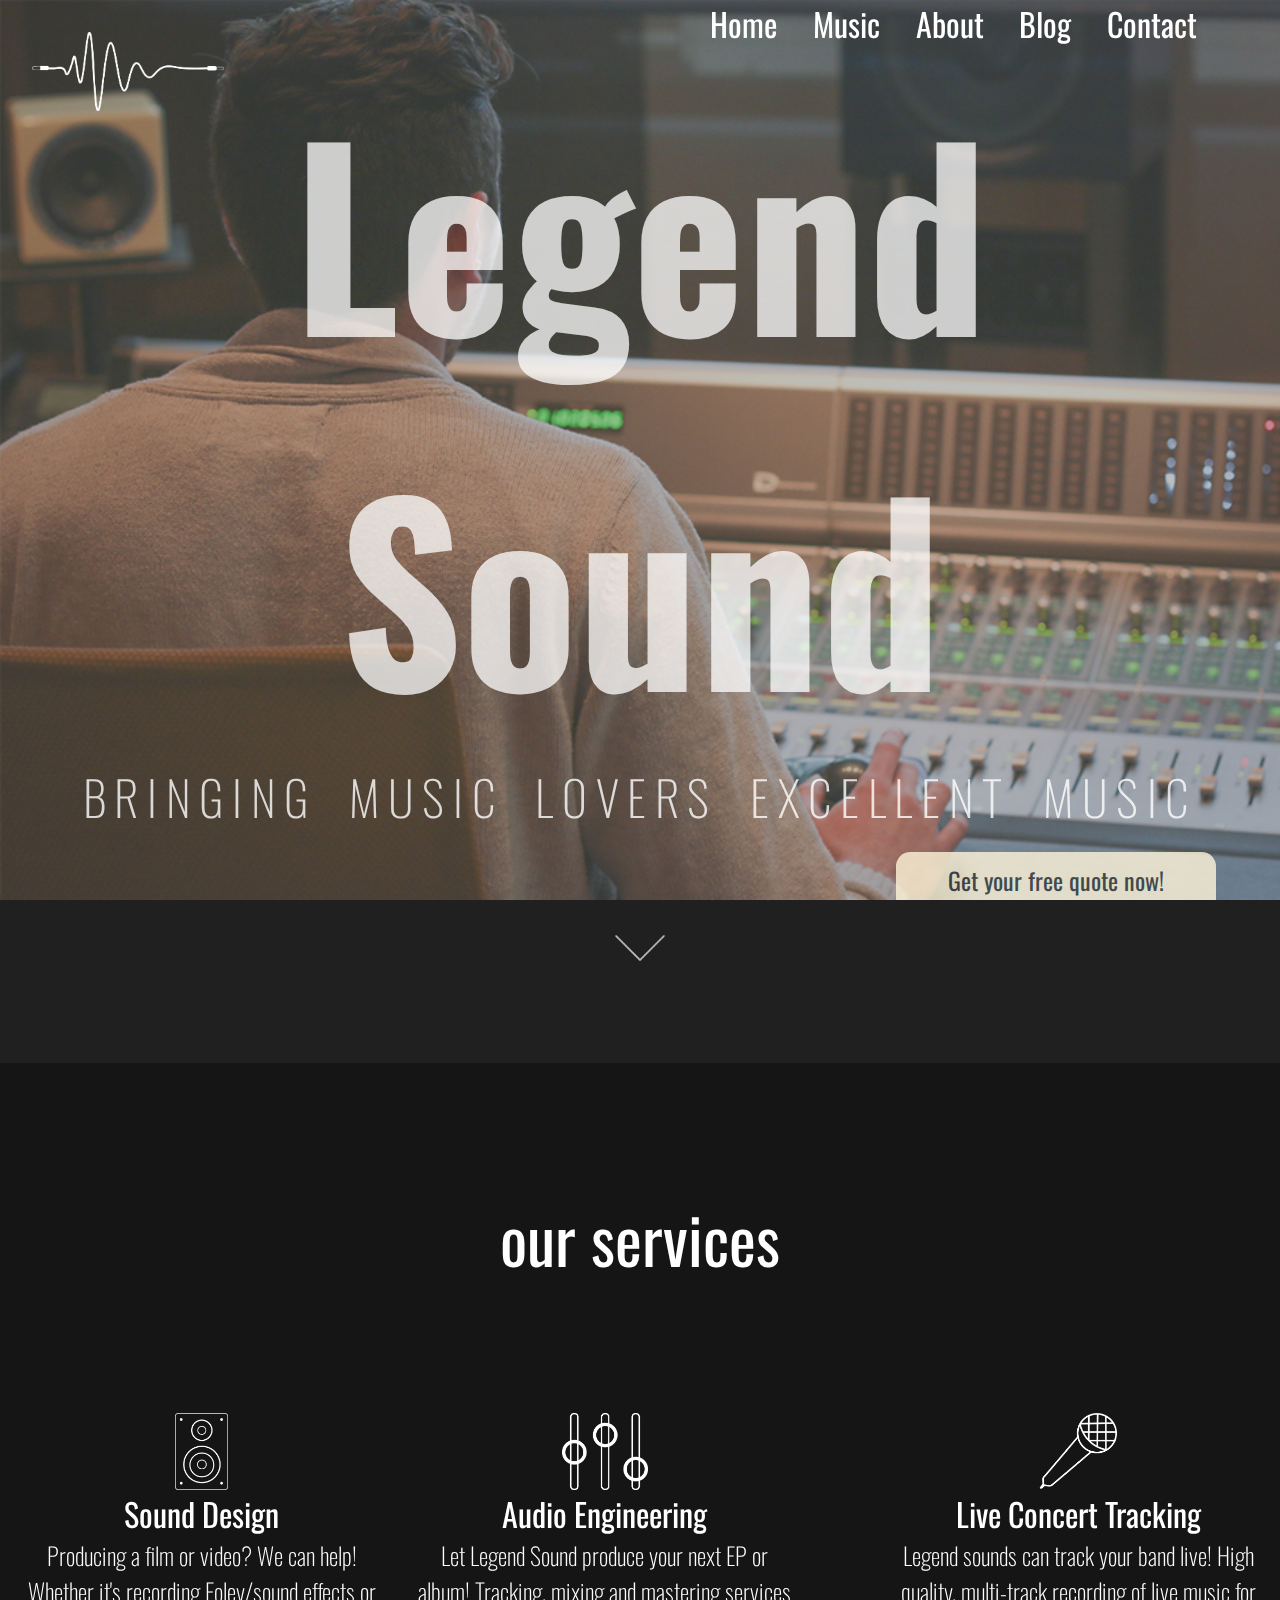
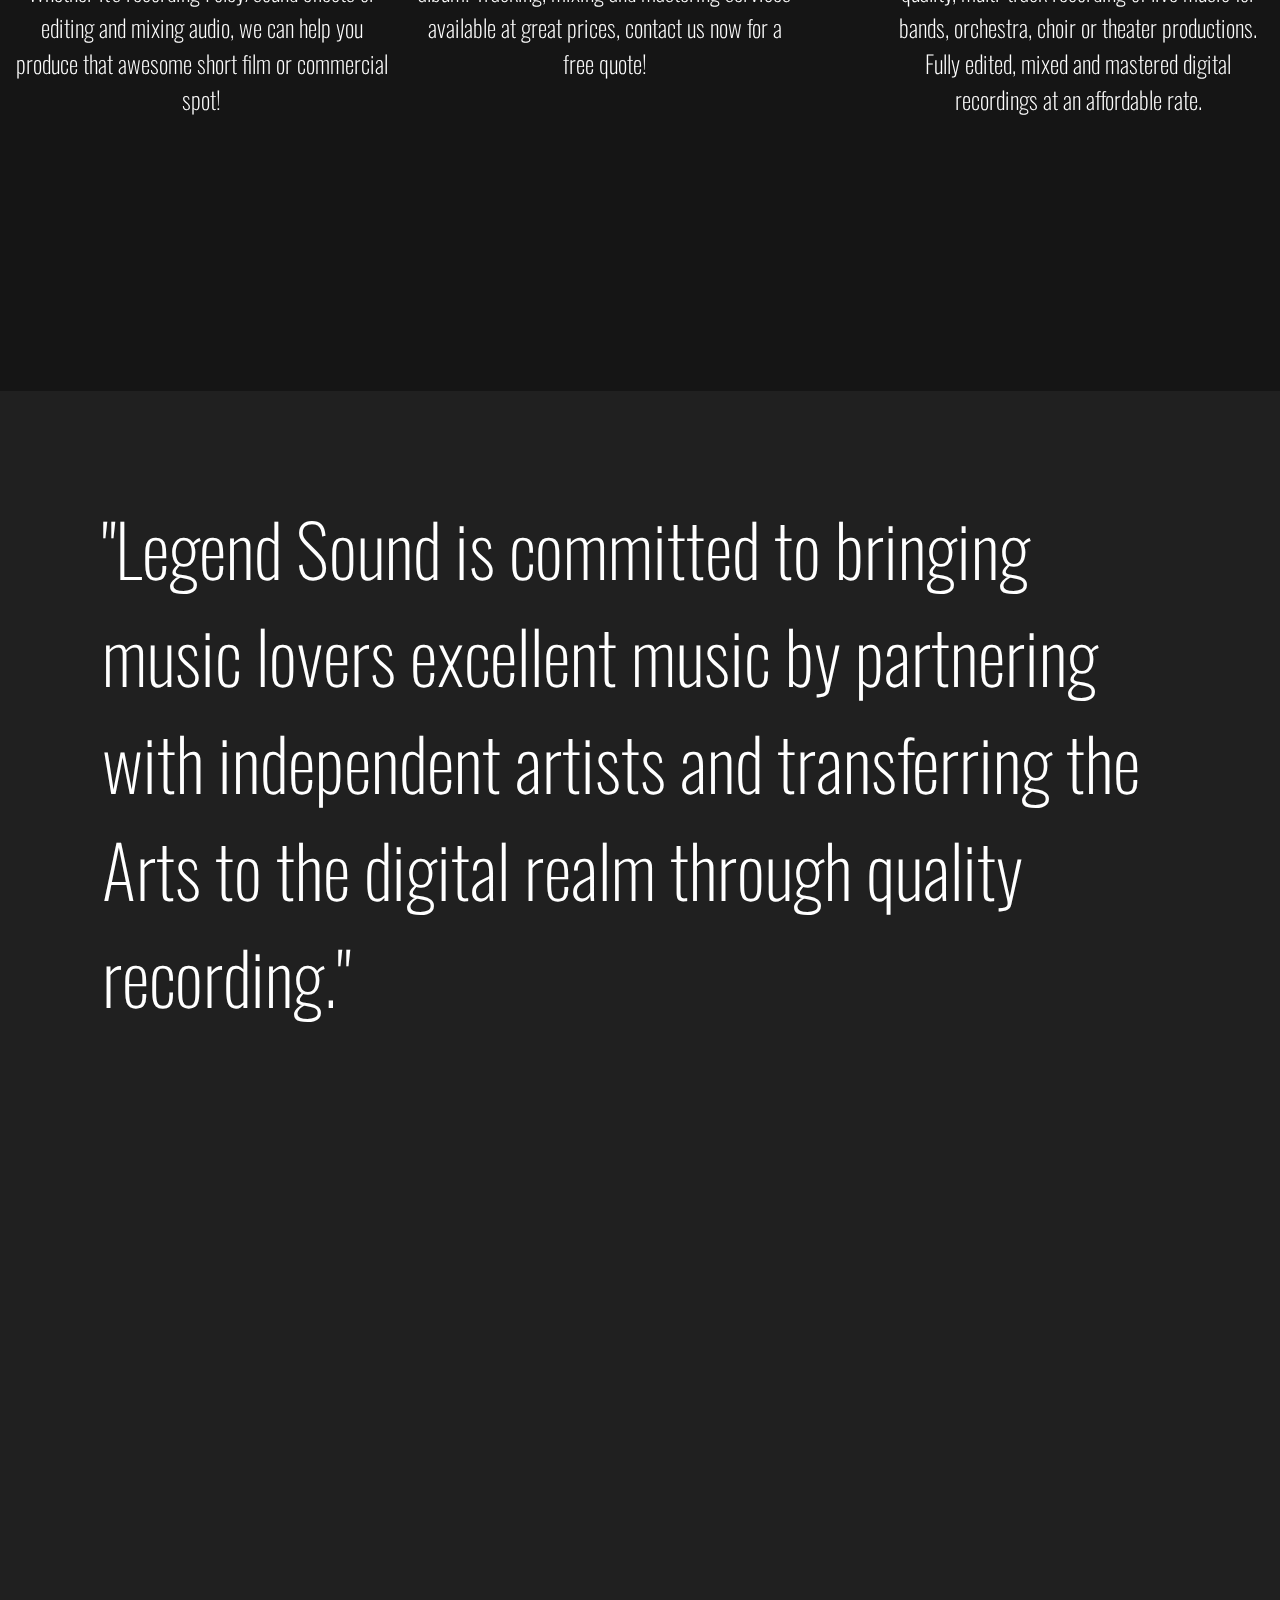
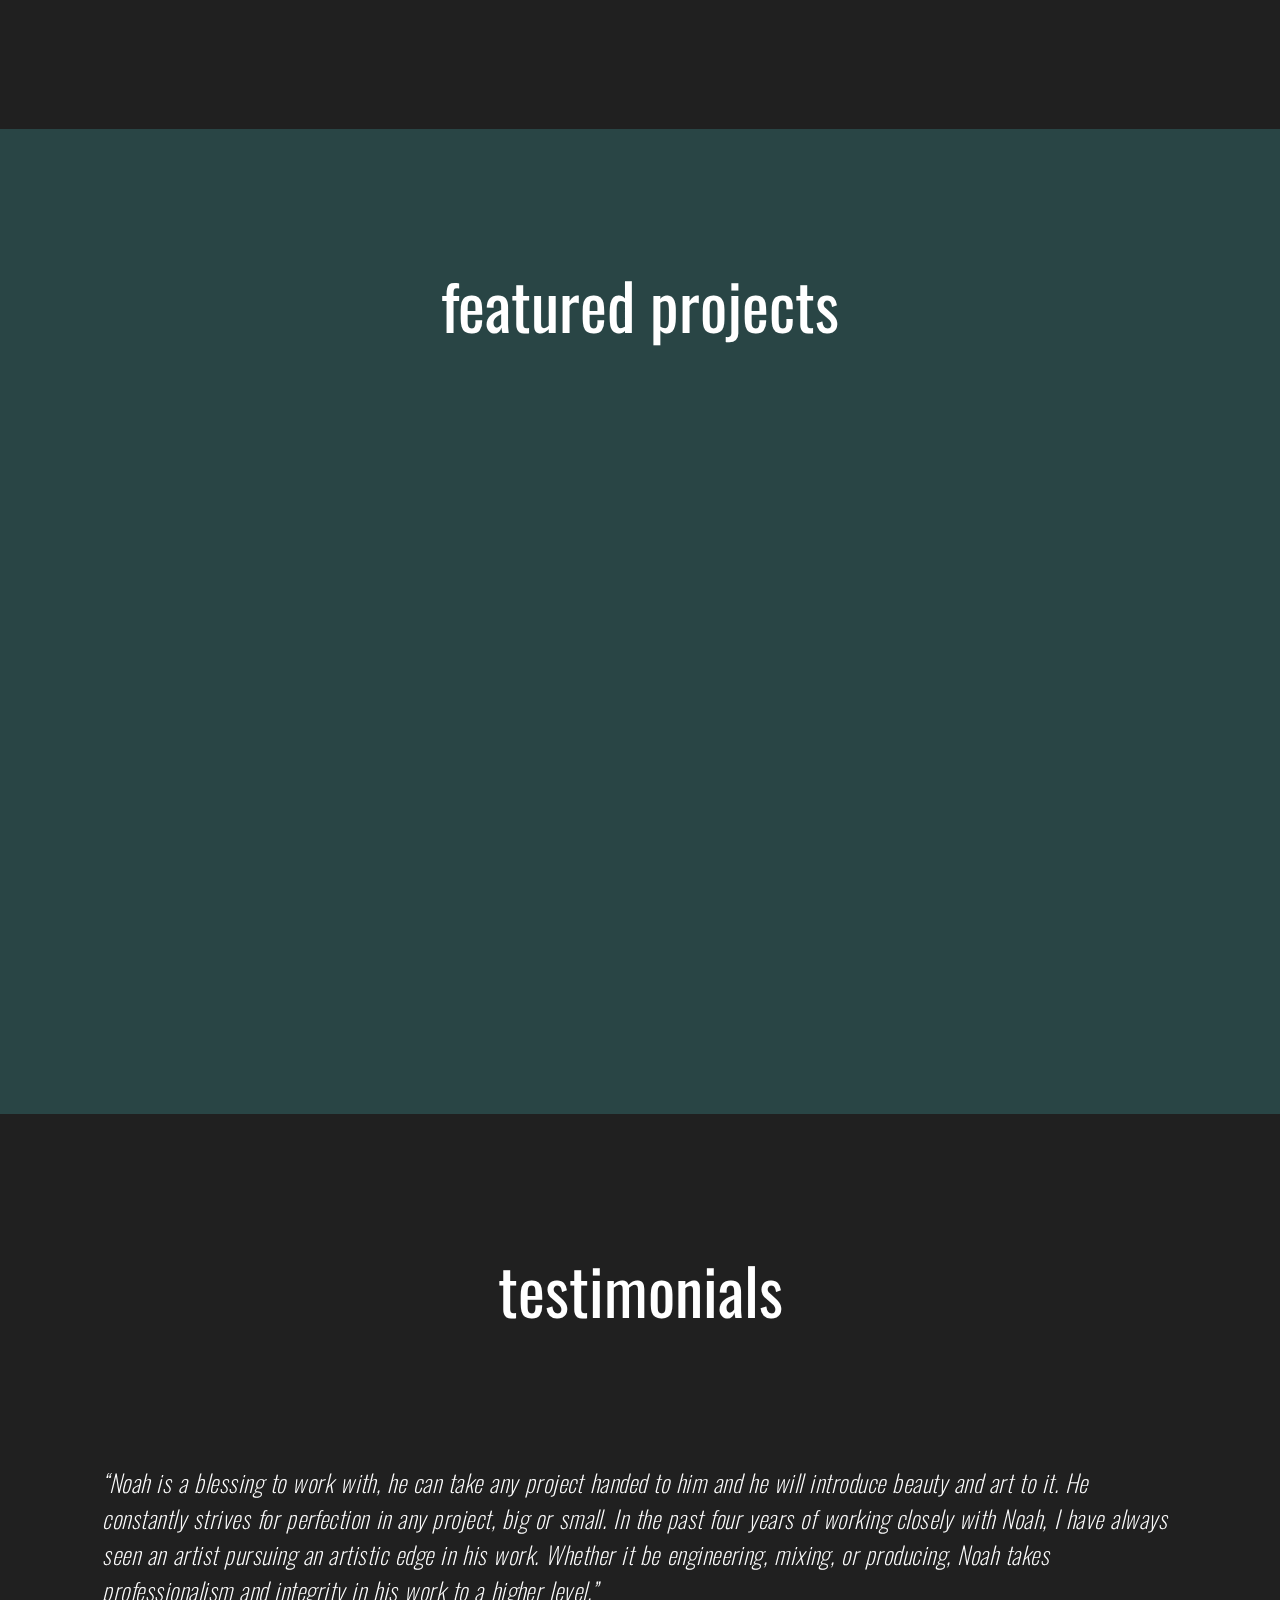
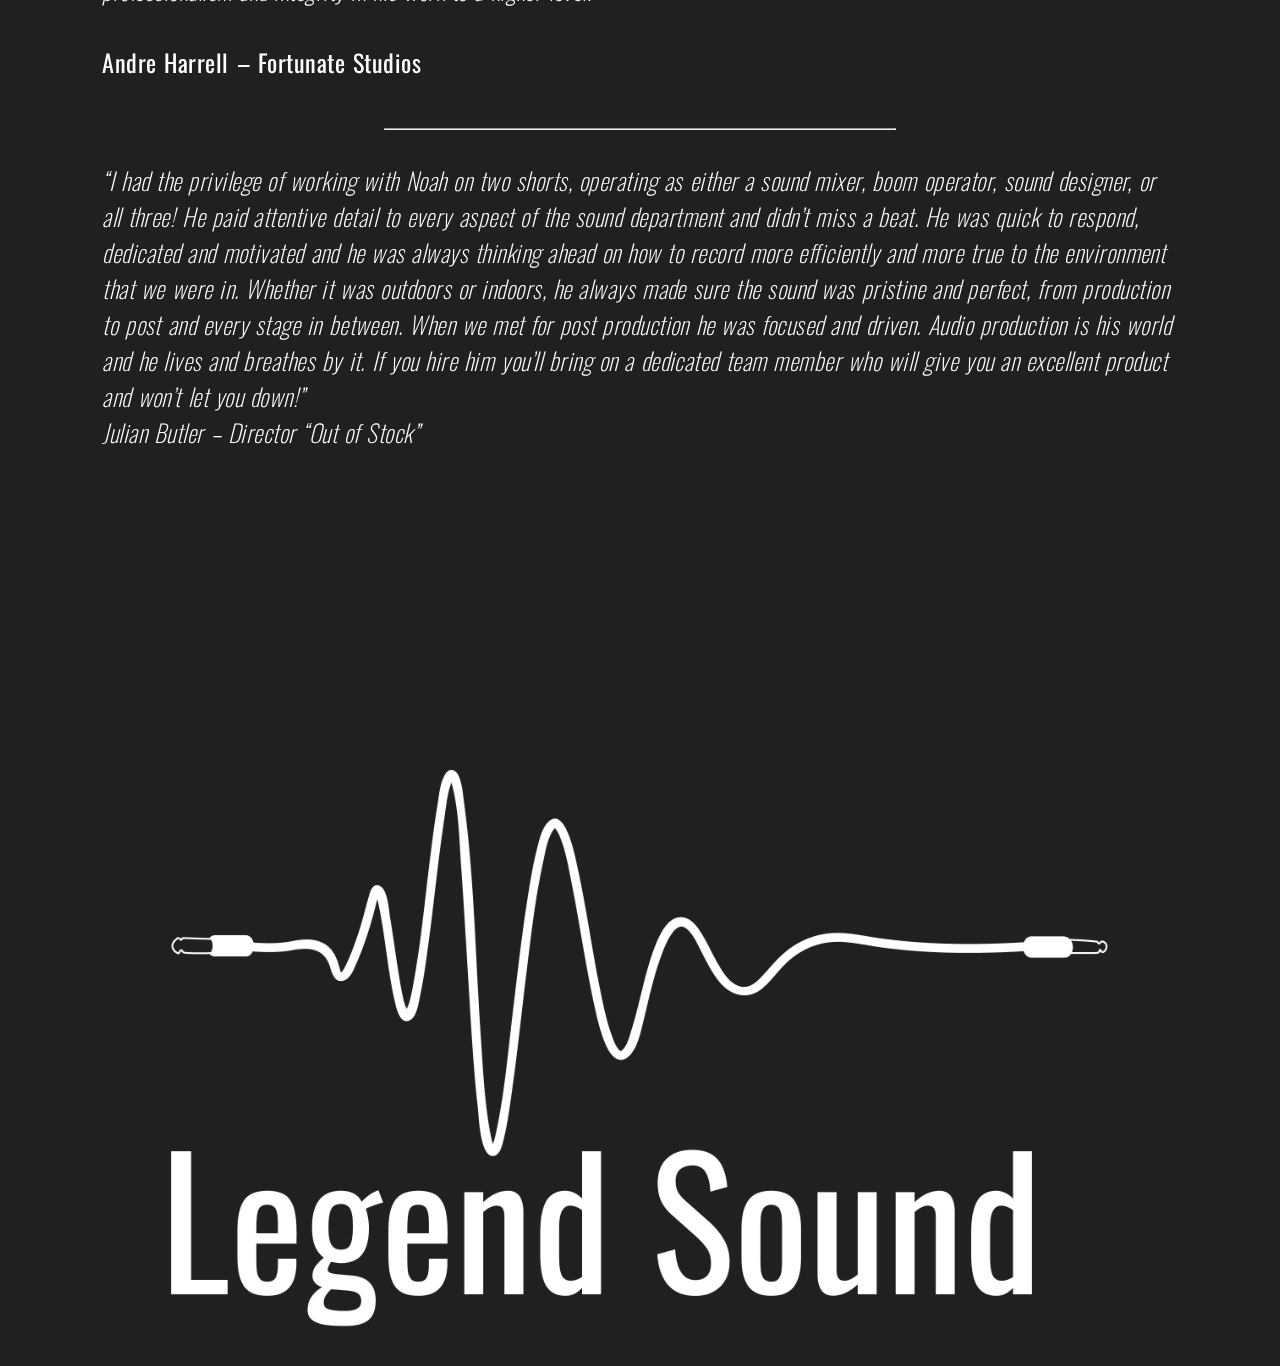
==== index.html @ 7320dd39 "first commit" ====
<!DOCTYPE html>
<html>
<head>
  <title>Legend Sound | Bringing Music Lovers Excellent Music</title>
  <link href="https://fonts.googleapis.com/css?family=Oswald:200,400" rel="stylesheet"> 
    <link href="CSS%20Legend%20Sound.css" type="text/css" rel="stylesheet">
    <link href="Quote.css" type="text/css" rel="stylesheet">
    <link href="navigation.css" type="text/css" rel="stylesheet">
    <meta content="width=device-width, initial-scale = 1.0">
    <script src=
"http://ajax.googleapis.com/ajax/
libs/jquery/1.11.2/jquery.min.js">
</script>
</head>
<body>
    
      <a href="Legend Sound.html"><img src="Legend%20Sound%20Logo%20White.png" alt="Legend Sound Logo" class="logo"></a>
   
	<nav role="navigation">
  		<div class="navigation">
     		<button id="hamburger">&#9776</button>
      		<ul>
      			<li class="nav" ><img src="Legend Sound Logo White.png" id="nav-logo" alt="legend sound logo"></li>
      			<li class="nav"><a href="Legend Sound.html">Home</a></li>
      			<li class="nav"><a href="Music.html">Music</a></li>
      			<li class="nav"><a href="About.html">About</a></li> 
      			<li class="nav"><a href="Blog.html">Blog</a></li>
      			<li class="nav"><a href="Contact.html">Contact</a></li></ul>
   		</div> 
	</nav>
  <div id="header">
    <div class="header-image">
      </div>
    
    <div class="header-text">
      <h1 id="header-main">Legend Sound</h1>
      <h2 id="subheading">Bringing Music Lovers Excellent Music</h2>
      <a href="#scroll"><img src="Arrow%20-2.png" alt="scroll down for more" class="scroll"></a></div>
      </div>  
   <div class="quote">
  		<div id="quote-tab">Get your free quote now!</div>
  		<div id="quote-body">
  			<form action="quote.php">
  				<label for="fname">First Name:</label>
  				<input type="text" id="fname" name="fname" placeholder="Your first name..."><br/>
  				<label for="lname">Last Name:</label>
  				<input type="text" id="lname" name="lname" placeholder="Your last name..."><br/>
  				<label for="email">Email:</label>
  				<input type="text" id="email" name="email" placeholder="Your email address..."><br/><br/>
  				<h9 id="select...">Select service(s) desired</h9><br/><br/>
  				<div class="tracking">
  				<label for="tracking">Tracking</label>
  				<input type="checkbox" name="tracking" id="tracking">
  				<div id="tracking-details" class="details">
  					<label for="tracks1">Number of Tracks:</label>
  					<select id="tracks1" name="tracks1">
  						<option value="1">1</option>
  						<option value="2">2</option>
  						<option value="3">3</option>
  						<option value="4">4</option>
  						<option value="5">5</option>
  						<option value="6">6</option>
  						<option value="7">7</option>
  						<option value="8">8</option>
  						<option value="9">9</option>
  						<option value="10">10</option>
  						<option value="11">11</option>
  						<option value="12">12</option>
  						<option value="13">13</option>
  						<option value="14">14</option>
  						<option value="15">15</option>
  						<option value="16">16</option>
  						<option value="17">17</option>
  						<option value="18">18</option>
  						<option value="19">19</option>
  						<option value="20">20</option>
  						<option value="21">21</option>
  						<option value="22">22</option>
  						<option value="23">23</option>
  						<option value="24">24</option>
  						<option value="25">25</option>
  						<option value="26">26</option>
  						<option value="27">27</option>
  						<option value="28">28</option>
  						<option value="29">29</option>
  						<option value="30">30</option>
  						<option value="31">31</option>
  						<option value="32">32</option>
  						<option value="33">33</option>
  						<option value="34">34</option>
  						<option value="35">35</option>
  						<option value="36">36</option>
  						<option value="37">37</option>
  						<option value="38">38</option>
  						<option value="39">39</option>
  						<option value="40">40</option>
  						<option value="41">41</option>
  						<option value="42">42</option>
  						<option value="43">43</option>
  						<option value="44">44</option>
  						<option value="45">45</option>
  						<option value="46">46</option>
  						<option value="47">47</option>
  						<option value="48">48</option>
  						<option value="49">49</option>
  						<option value="50">50</option>
  						<option value="51">51</option>
  						<option value="52">52</option>
  						<option value="53">53</option>
  						<option value="54">54</option>
  						<option value="55">55</option>
  						<option value="56">56</option>
  						<option value="57">57</option>
  						<option value="58">58</option>
  						<option value="59">59</option>
  						<option value="60">60</option>
  						<option value="61">61</option>
  						<option value="62">62</option>
  						<option value="63">63</option>
  						<option value="64">64</option>
  						<option value="65">65</option>
  						<option value="66">66</option>
  						<option value="67">67</option>
  						<option value="68">68</option>
  						<option value="69">69</option>
  						<option value="70">70</option>
  						<option value="71">71</option>
  						<option value="72">72</option>
  						<option value="73">73</option>
  						<option value="74">74</option>
  						<option value="75">75</option>
  						<option value="76">76</option>
  						<option value="77">77</option>
  						<option value="78">78</option>
  						<option value="79">79</option>
  						<option value="80">80</option>
  						<option value="81">81</option>
  						<option value="82">82</option>
  						<option value="83">83</option>
  						<option value="84">84</option>
  						<option value="85">85</option>
  						<option value="86">86</option>
  						<option value="87">87</option>
  						<option value="88">88</option>
  						<option value="89">9</option>
  						<option value="90">90</option>
  						<option value="91">91</option>
  						<option value="92">92</option>
  						<option value="93">93</option>
  						<option value="94">94</option>
  						<option value="95">95</option>
  						<option value="96">96</option>
  						<option value="97">97</option>
  						<option value="98">98</option>
  						<option value="99">99</option>
  					</select><br/>
  					<label for="songs1">Number of Songs:</label>
  					<select id="songs1" name="songs1">
  						<option value="1">1</option>
  						<option value="2">2</option>
  						<option value="3">3</option>
  						<option value="4">4</option>
  						<option value="5">5</option>
  						<option value="6">6</option>
  						<option value="7">7</option>
  						<option value="8">8</option>
  						<option value="9">9</option>
  						<option value="10">10</option>
  						<option value="11">11</option>
  						<option value="12">12</option>
  						<option value="13">13</option>
  						<option value="14">14</option>
  						<option value="15">15</option>
  						<option value="16">16</option>
  						<option value="17">17</option>
  						<option value="18">18</option>
  						<option value="19">19</option>
  						<option value="20">20</option>
  						<option value="21">21</option>
  						<option value="22">22</option>
  						<option value="23">23</option>
  						<option value="24">24</option>
  						<option value="25">25</option>
  						<option value="26">26</option>
  						<option value="27">27</option>
  						<option value="28">28</option>
  						<option value="29">29</option>
  						<option value="30">30</option>
  					</select><br/>
  					<label for="drums1">Drums?</label>
  					<select id="drums1" name="drums1">
  						<option value="no">No</option>
  						<option value="yes">Yes</option>
  					</select><br/>
  					<label for="length1">Average length of songs (in seconds):</label>
  					<input id="length1" name="length1"><br/>
  				</div>
  				<br/></div>
  				<div class="editing">
  				<label for="editing">Editing</label>
  				<input type="checkbox" name="editing" id="editing">
  				<div id="editing-details" class="details" >
  					<label for="tracks2">Number of Tracks:</label>
  					<select id="tracks2" name="tracks2">
  						<option value="1">1</option>
  						<option value="2">2</option>
  						<option value="3">3</option>
  						<option value="4">4</option>
  						<option value="5">5</option>
  						<option value="6">6</option>
  						<option value="7">7</option>
  						<option value="8">8</option>
  						<option value="9">9</option>
  						<option value="10">10</option>
  						<option value="11">11</option>
  						<option value="12">12</option>
  						<option value="13">13</option>
  						<option value="14">14</option>
  						<option value="15">15</option>
  						<option value="16">16</option>
  						<option value="17">17</option>
  						<option value="18">18</option>
  						<option value="19">19</option>
  						<option value="20">20</option>
  						<option value="21">21</option>
  						<option value="22">22</option>
  						<option value="23">23</option>
  						<option value="24">24</option>
  						<option value="25">25</option>
  						<option value="26">26</option>
  						<option value="27">27</option>
  						<option value="28">28</option>
  						<option value="29">29</option>
  						<option value="30">30</option>
  						<option value="31">31</option>
  						<option value="32">32</option>
  						<option value="33">33</option>
  						<option value="34">34</option>
  						<option value="35">35</option>
  						<option value="36">36</option>
  						<option value="37">37</option>
  						<option value="38">38</option>
  						<option value="39">39</option>
  						<option value="40">40</option>
  						<option value="41">41</option>
  						<option value="42">42</option>
  						<option value="43">43</option>
  						<option value="44">44</option>
  						<option value="45">45</option>
  						<option value="46">46</option>
  						<option value="47">47</option>
  						<option value="48">48</option>
  						<option value="49">49</option>
  						<option value="50">50</option>
  						<option value="51">51</option>
  						<option value="52">52</option>
  						<option value="53">53</option>
  						<option value="54">54</option>
  						<option value="55">55</option>
  						<option value="56">56</option>
  						<option value="57">57</option>
  						<option value="58">58</option>
  						<option value="59">59</option>
  						<option value="60">60</option>
  						<option value="61">61</option>
  						<option value="62">62</option>
  						<option value="63">63</option>
  						<option value="64">64</option>
  						<option value="65">65</option>
  						<option value="66">66</option>
  						<option value="67">67</option>
  						<option value="68">68</option>
  						<option value="69">69</option>
  						<option value="70">70</option>
  						<option value="71">71</option>
  						<option value="72">72</option>
  						<option value="73">73</option>
  						<option value="74">74</option>
  						<option value="75">75</option>
  						<option value="76">76</option>
  						<option value="77">77</option>
  						<option value="78">78</option>
  						<option value="79">79</option>
  						<option value="80">80</option>
  						<option value="81">81</option>
  						<option value="82">82</option>
  						<option value="83">83</option>
  						<option value="84">84</option>
  						<option value="85">85</option>
  						<option value="86">86</option>
  						<option value="87">87</option>
  						<option value="88">88</option>
  						<option value="89">9</option>
  						<option value="90">90</option>
  						<option value="91">91</option>
  						<option value="92">92</option>
  						<option value="93">93</option>
  						<option value="94">94</option>
  						<option value="95">95</option>
  						<option value="96">96</option>
  						<option value="97">97</option>
  						<option value="98">98</option>
  						<option value="99">99</option>
  					</select><br/>
  					<label for="songs2">Number of Songs:</label>
  					<select id="songs2" name="songs2">
  						<option value="1">1</option>
  						<option value="2">2</option>
  						<option value="3">3</option>
  						<option value="4">4</option>
  						<option value="5">5</option>
  						<option value="6">6</option>
  						<option value="7">7</option>
  						<option value="8">8</option>
  						<option value="9">9</option>
  						<option value="10">10</option>
  						<option value="11">11</option>
  						<option value="12">12</option>
  						<option value="13">13</option>
  						<option value="14">14</option>
  						<option value="15">15</option>
  						<option value="16">16</option>
  						<option value="17">17</option>
  						<option value="18">18</option>
  						<option value="19">19</option>
  						<option value="20">20</option>
  						<option value="21">21</option>
  						<option value="22">22</option>
  						<option value="23">23</option>
  						<option value="24">24</option>
  						<option value="25">25</option>
  						<option value="26">26</option>
  						<option value="27">27</option>
  						<option value="28">28</option>
  						<option value="29">29</option>
  						<option value="30">30</option>
  					</select><br/>
  					<label for="drums2">Drums?</label>
  					<select id="drums2" name="drums2">
  						<option value="no">No</option>
  						<option value="yes">Yes</option>
  					</select><br/>
  					<label for="length2">Average length of songs (in seconds):</label>
  					<input id="length2" name="length2"><br/>
  				</div>
  				<br/></div>
  				<div class="mixing">
  				<label for="mixing">Mixing</label>
  				<input type="checkbox" name="mixing" id="mixing">
  				<div id="mixing-details" class="details">
  					<label for="tracks3">Number of Tracks:</label>
  					<select id="tracks3" name="tracks3">
  						<option value="1">1</option>
  						<option value="2">2</option>
  						<option value="3">3</option>
  						<option value="4">4</option>
  						<option value="5">5</option>
  						<option value="6">6</option>
  						<option value="7">7</option>
  						<option value="8">8</option>
  						<option value="9">9</option>
  						<option value="10">10</option>
  						<option value="11">11</option>
  						<option value="12">12</option>
  						<option value="13">13</option>
  						<option value="14">14</option>
  						<option value="15">15</option>
  						<option value="16">16</option>
  						<option value="17">17</option>
  						<option value="18">18</option>
  						<option value="19">19</option>
  						<option value="20">20</option>
  						<option value="21">21</option>
  						<option value="22">22</option>
  						<option value="23">23</option>
  						<option value="24">24</option>
  						<option value="25">25</option>
  						<option value="26">26</option>
  						<option value="27">27</option>
  						<option value="28">28</option>
  						<option value="29">29</option>
  						<option value="30">30</option>
  						<option value="31">31</option>
  						<option value="32">32</option>
  						<option value="33">33</option>
  						<option value="34">34</option>
  						<option value="35">35</option>
  						<option value="36">36</option>
  						<option value="37">37</option>
  						<option value="38">38</option>
  						<option value="39">39</option>
  						<option value="40">40</option>
  						<option value="41">41</option>
  						<option value="42">42</option>
  						<option value="43">43</option>
  						<option value="44">44</option>
  						<option value="45">45</option>
  						<option value="46">46</option>
  						<option value="47">47</option>
  						<option value="48">48</option>
  						<option value="49">49</option>
  						<option value="50">50</option>
  						<option value="51">51</option>
  						<option value="52">52</option>
  						<option value="53">53</option>
  						<option value="54">54</option>
  						<option value="55">55</option>
  						<option value="56">56</option>
  						<option value="57">57</option>
  						<option value="58">58</option>
  						<option value="59">59</option>
  						<option value="60">60</option>
  						<option value="61">61</option>
  						<option value="62">62</option>
  						<option value="63">63</option>
  						<option value="64">64</option>
  						<option value="65">65</option>
  						<option value="66">66</option>
  						<option value="67">67</option>
  						<option value="68">68</option>
  						<option value="69">69</option>
  						<option value="70">70</option>
  						<option value="71">71</option>
  						<option value="72">72</option>
  						<option value="73">73</option>
  						<option value="74">74</option>
  						<option value="75">75</option>
  						<option value="76">76</option>
  						<option value="77">77</option>
  						<option value="78">78</option>
  						<option value="79">79</option>
  						<option value="80">80</option>
  						<option value="81">81</option>
  						<option value="82">82</option>
  						<option value="83">83</option>
  						<option value="84">84</option>
  						<option value="85">85</option>
  						<option value="86">86</option>
  						<option value="87">87</option>
  						<option value="88">88</option>
  						<option value="89">9</option>
  						<option value="90">90</option>
  						<option value="91">91</option>
  						<option value="92">92</option>
  						<option value="93">93</option>
  						<option value="94">94</option>
  						<option value="95">95</option>
  						<option value="96">96</option>
  						<option value="97">97</option>
  						<option value="98">98</option>
  						<option value="99">99</option>
  					</select><br/>
  					<label for="songs3">Number of Songs:</label>
  					<select id="songs3" name="songs3">
  						<option value="1">1</option>
  						<option value="2">2</option>
  						<option value="3">3</option>
  						<option value="4">4</option>
  						<option value="5">5</option>
  						<option value="6">6</option>
  						<option value="7">7</option>
  						<option value="8">8</option>
  						<option value="9">9</option>
  						<option value="10">10</option>
  						<option value="11">11</option>
  						<option value="12">12</option>
  						<option value="13">13</option>
  						<option value="14">14</option>
  						<option value="15">15</option>
  						<option value="16">16</option>
  						<option value="17">17</option>
  						<option value="18">18</option>
  						<option value="19">19</option>
  						<option value="20">20</option>
  						<option value="21">21</option>
  						<option value="22">22</option>
  						<option value="23">23</option>
  						<option value="24">24</option>
  						<option value="25">25</option>
  						<option value="26">26</option>
  						<option value="27">27</option>
  						<option value="28">28</option>
  						<option value="29">29</option>
  						<option value="30">30</option>
  					</select><br/>
  					<label for="drums3">Drums?</label>
  					<select id="drums3" name="drums3">
  						<option value="no">No</option>
  						<option value="yes">Yes</option>
  					</select><br/>
  					<label for="length3">Average length of songs (in seconds):</label>
  					<input id="length3" name="length3"><br/>
  				</div>
  				<br/></div>
  				<div class="mastering">
  				<label for="mastering">Mastering</label>
  				<input type="checkbox" name="mastering" id="">
  				<div id="mastering-details" class="details">
  					<label for="songs4">Number of Songs:</label>
  					<select id="songs4" name="songs4">
  						<option value="1">1</option>
  						<option value="2">2</option>
  						<option value="3">3</option>
  						<option value="4">4</option>
  						<option value="5">5</option>
  						<option value="6">6</option>
  						<option value="7">7</option>
  						<option value="8">8</option>
  						<option value="9">9</option>
  						<option value="10">10</option>
  						<option value="11">11</option>
  						<option value="12">12</option>
  						<option value="13">13</option>
  						<option value="14">14</option>
  						<option value="15">15</option>
  						<option value="16">16</option>
  						<option value="17">17</option>
  						<option value="18">18</option>
  						<option value="19">19</option>
  						<option value="20">20</option>
  						<option value="21">21</option>
  						<option value="22">22</option>
  						<option value="23">23</option>
  						<option value="24">24</option>
  						<option value="25">25</option>
  						<option value="26">26</option>
  						<option value="27">27</option>
  						<option value="28">28</option>
  						<option value="29">29</option>
  						<option value="30">30</option>
  					</select><br/>
  					<label for="length4">Average length of songs (in seconds):</label>
  					<input id="length4" name="length4"><br/>
  				</div></div>
  				<span><input type="submit" value="submit  &raquo"></span>
  			</form>
  		</div>
   </div> 
    
  <div class="main">
      
    <div id="services">
      <h3 id="special">Our Services</h3>
    
        <div class="container">
          <div class="column-left">
            <h5> <img  class="service-img" src="Speaker.png" height="77"> Sound Design</h5>
            <p class="services"> Producing a film or video? We can help! <br /> Whether it's recording Foley/sound effects or editing and mixing audio, we can help you produce that awesome short film or commercial spot!</p></div> 
          <div class="column-center">
            <h5><img class="service-img" src="Equaliser.png" height="77">Audio Engineering</h5>
              <p class="services">Let Legend Sound produce your next EP or album! Tracking, mixing and mastering services available at great prices, contact us now for a free quote!</p></div>
            <div class="column-right">  
              <h5><img class="service-img" src="Microphone-02.png" height="77">Live Concert Tracking </h5>
              <p class="services">Legend sounds can track your band live! High quality, multi-track recording of live music for bands, orchestra, choir or theater productions. Fully edited, mixed and mastered digital recordings at an affordable rate.</p></div>
        </div>
    </div>
      
   <!--- <div id="recent">
      <h3>Recent Posts</h3>
    </div> --->
    <div id="mission">
      <h4>"Legend Sound is committed to bringing music lovers excellent music by partnering
with independent artists and transferring the Arts to the digital realm through quality recording."</h4>
          </div>
      
    <div id="featured">
        <h3>Featured Projects</h3>
        <div id="containing-block">
        	<div class="container-video">
        	<iframe class="video" src="https://player.vimeo.com/video/218894994" width="629" height="354" frameborder="0" webkitallowfullscreen mozallowfullscreen allowfullscreen></iframe></div>
        	<div class="container-video">
        	<iframe class="video"  src="https://www.youtube.com/embed/SdXhfw25e94" width="629" height="354" frameborder="0" allowfullscreen></iframe></div></div>
    </div>
      
   <div id="testimonials">
      <h3>Testimonials</h3>
      <p class="testimony-text">“Noah is a blessing to work with, he can take any project handed to him and he will introduce beauty and art to it. He constantly strives for perfection in any project, big or small. In the past four years of working closely with Noah, I have always seen an artist pursuing an artistic edge in his work. Whether it be engineering, mixing, or producing, Noah takes professionalism and integrity in his work to a higher level.”</p>
      <p class="testimony-text" id="testimony-name">Andre Harrell – Fortunate Studios</p>
     <hr>
      <p class="testimony-text">“I had the privilege of working with Noah on two shorts, operating as either a sound mixer, boom operator, sound designer, or all three! He paid attentive detail to every aspect of the sound department and didn’t miss a beat. He was quick to respond, dedicated and motivated and he was always thinking ahead on how to record more efficiently and more true to the environment that we were in. Whether it was outdoors or indoors, he always made sure the sound was pristine and perfect, from production to post and every stage in between. When we met for post production he was focused and driven. Audio production is his world and he lives and breathes by it. If you hire him you’ll bring on a dedicated team member who will give you an excellent product and won’t let you down!”</p>
      <p class="testimony-text" id="testimony-name2">Julian Butler – Director “Out of Stock”</p>
      <a href="#top"><img src="Legend Sound Logo w text.png" alt="legend sound" id="foot-logo"></a>
    </div>
  </div>
  <script type="text/javascript" src="navigation.js"></script>
  <script type="text/javascript" src="Quote.js"></script>
</body>
</html>
---- Quote.css ----
@charset "UTF-8";
/* CSS Document */
.quote {
	z-index: 2;
	position: fixed;
	bottom: 0;
	right: 5%;
	width: 20em;
	height:	75%
}

#quote-tab {
	width: 100%;
	height: 2em;
	background: rgba(255,245,218,1);
	position: absolute;
	bottom: 0;
	border-top-left-radius: .6em;
	border-top-right-radius: .6em;
	z-index: 3;
	font-family: Oswald, sans-serif;
	font-size: 1.5em;
	text-align: center;
	color: rgb(55,60,60);
	padding-top: .4em;
	cursor: pointer;
	opacity: .8;
	-webkit-user-select: none;
	-moz-user-select: none;
    user-select: none;
	transition: font-size .55s,
				height .55s,
				opacity 0.55s;
	
}

#quote-tab:hover {
	font-size: 1.6em;
	opacity: 1;
	
}

#quote-body {
	position: absolute;
	max-height: 30em;
	width: 100%;
	background: rgb(55,60,60);
	bottom: 3em;
	overflow: scroll;
	padding: 1em;
	color: #fff;
	font-family: Oswald, sans-serif; 
	z-index: 2;
	display:none;
}

#fname, #lname, #email {
	height: 1.5em;
	position: absolute;
	right: 9em;
	margin-left: .5em;
	
	
}

#tracking-details, #editing-details, #mixing-details, #mastering-details {
	display: none;
}


.tracking input:checked ~ #tracking-details {
	display: block;
}

.editing input:checked ~ #editing-details {
	display: block;
}

.mixing input:checked ~ #mixing-details {
	display: block;
}

.mastering input:checked ~ #mastering-details {
	display: block;
}

#length1, #length2, #length3, #length4 {
	width: 3em;	
}

#tracks1, #tracks2, #tracks3, #songs1, #songs2, #songs3, #songs4, #drums1, #drums2, #drums3, #length1, #length2, #length3, #length4 {
	border: 1px solid #aaa;
	height: 1.5em;
	position: absolute;
	left: 22em;
	padding-left: 0.5em;
	margin: 0.5em;
}

 

input[type=submit] {
	background-color: #202020;
	color: #fff;
	width: 7em;
	height: 2em;
	border-radius: 8px;
	border: none;
	font-size: .8em;
	cursor: pointer;
	transition: all 0.5s;
	overflow: hide;
	text-align: center;
	margin: 1em 0;
}

input[type=submit]:hover {
	color: rgba(255,245,218,1.00);
	background-color: #000;
	padding-left: 25px;
}

@media only screen and (max-width: 480px) {
	.quote {
		width: 100%;
		height: 100%;
		right: 0;
	}
	#quote-body {
		max-height: 80%
	}
}
---- navigation.css ----
@charset "UTF-8";
/* CSS Document */
.navigation {
    Color: #fff;
    position: Fixed;
    right: 2%;
    font-family: Oswald, sans-serif;
    font-size: 2em;
    width: 47%;
    word-spacing: 0.9em;
    text-align: center;
	z-index: 1;
	-webkit-user-select: none;
	user-select: none;
	-moz-user-select: none;
}

#nav-logo {
	display: none;
}

#hamburger {
	position: fixed;
	top: 0%;
	right: 1%;
	font-size: 1em;
	color: #fff;
	padding: 0;
	background-color: rgba(0,0,0,0);
	border-style: none;
	margin: 0;
	display: none;
	-webkit-touch-callout: none;
	-moz-touch-callout: none;
	touch-callout: none;
}

a:hover {
	font-weight: 800;
	color: rgba(255,245,218,1.00);
}

a:active {
	text-decoration: underline;
	
}

.nav {
    display: inline;  
}

@media only screen and (max-width : 800px) {

	ul {
		display: none;
		background: black;
	}
	
	.navigation {
		width: 100%;
		right: 0;
		
	}
	
	#hamburger {
		display: block;
		cursor: pointer;
	}
	
	#nav-logo {
		display: inline;
		width: 10%;
	}
	
	.logo {
		display: none;
	}
}

@media only screen and (max-width : 600px) {


	ul {
		display: none;
		background: black;
	}
	
	.navigation {
		width: 100%;
		right: 0;
		font-size: 1.5em;
	}
	
	#hamburger {
		display: block;
		cursor: pointer;
	}
	
	#nav-logo {
		display: inline;
		width: 10%;
	}
	
	.logo {
		display: none;
	}
}
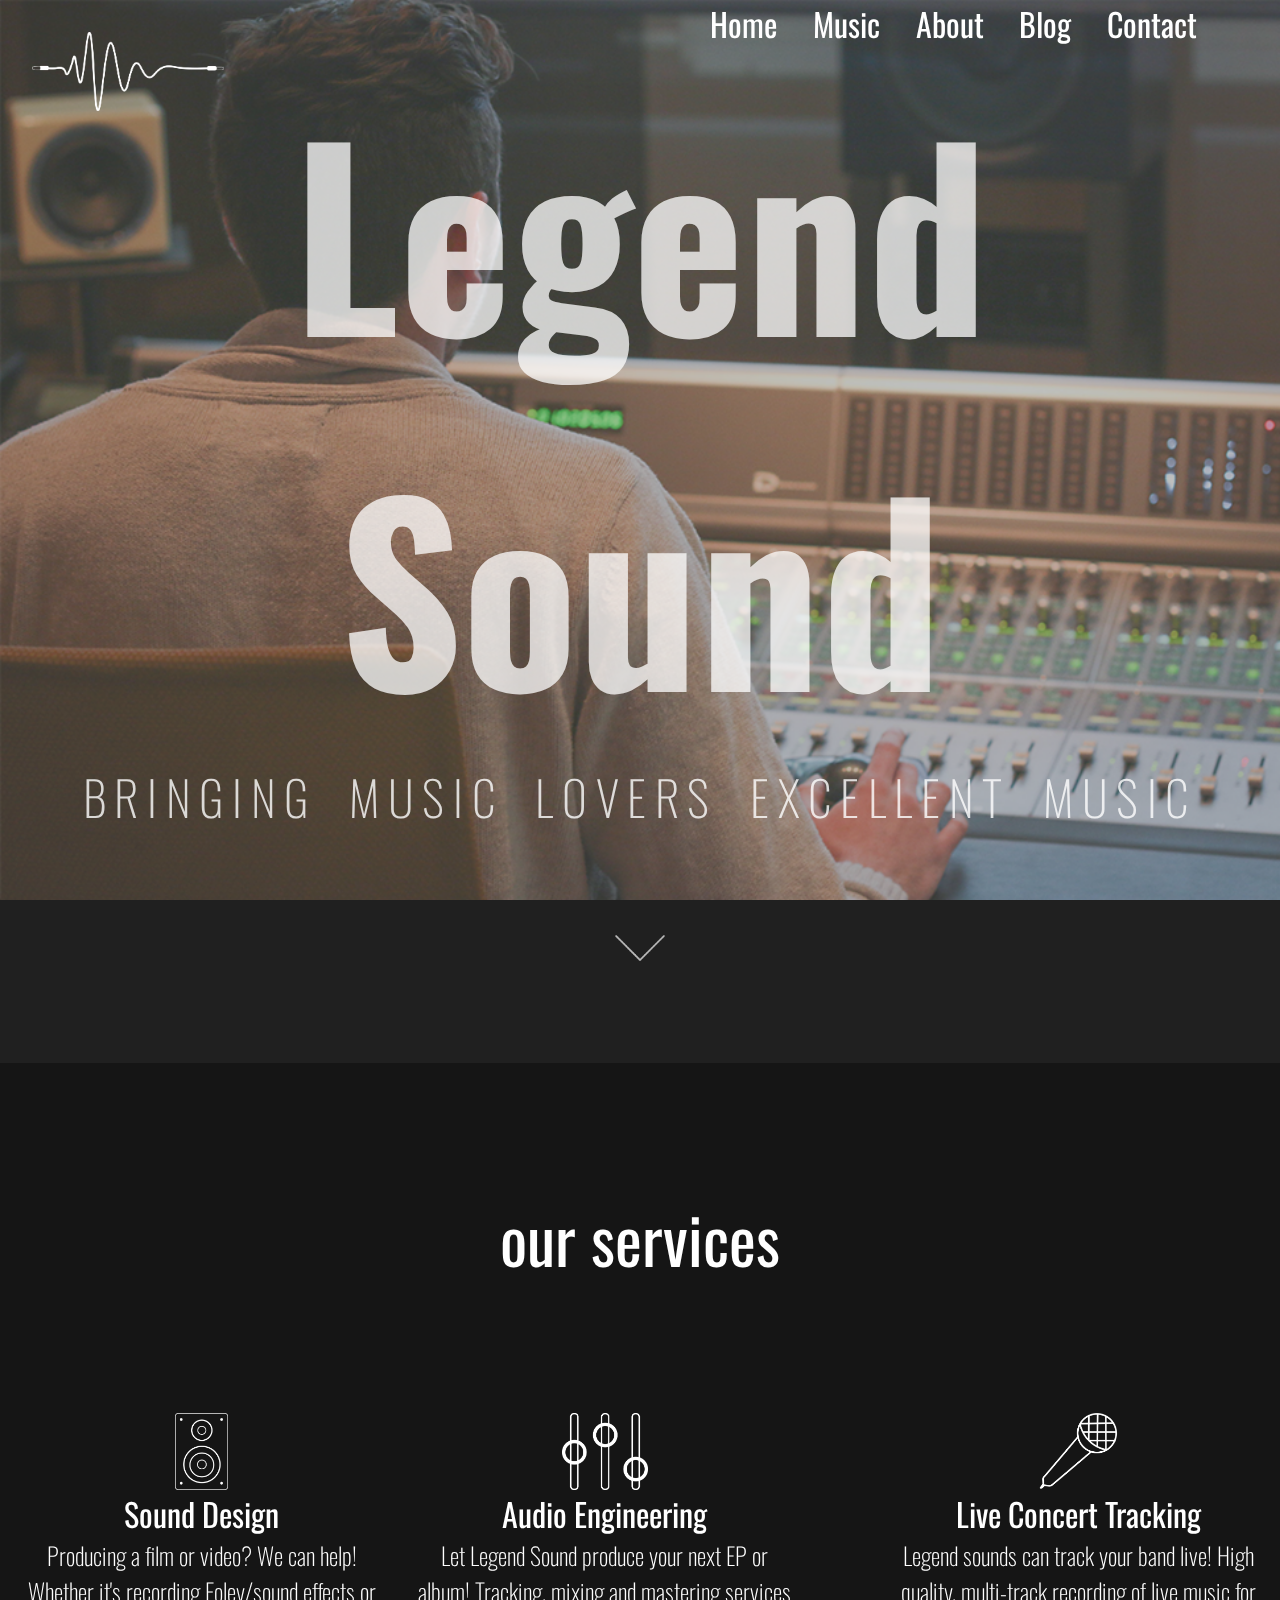
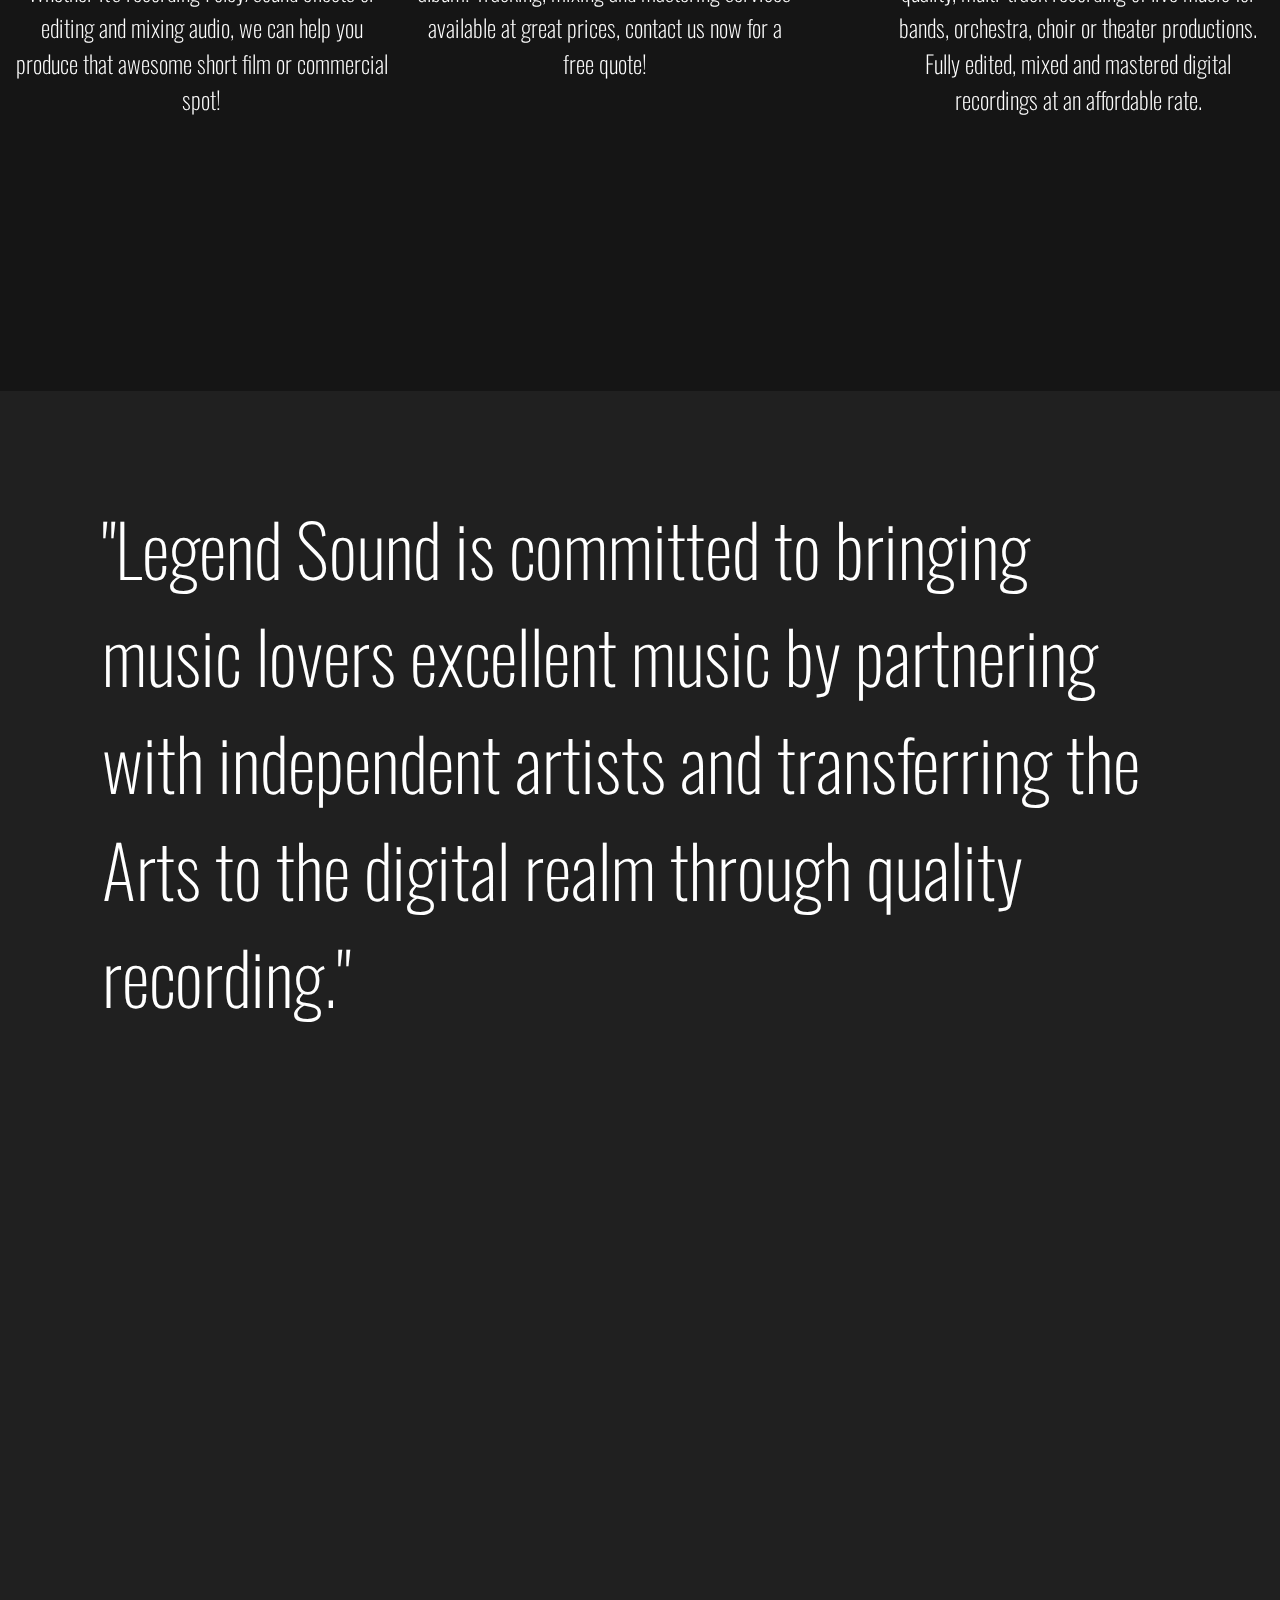
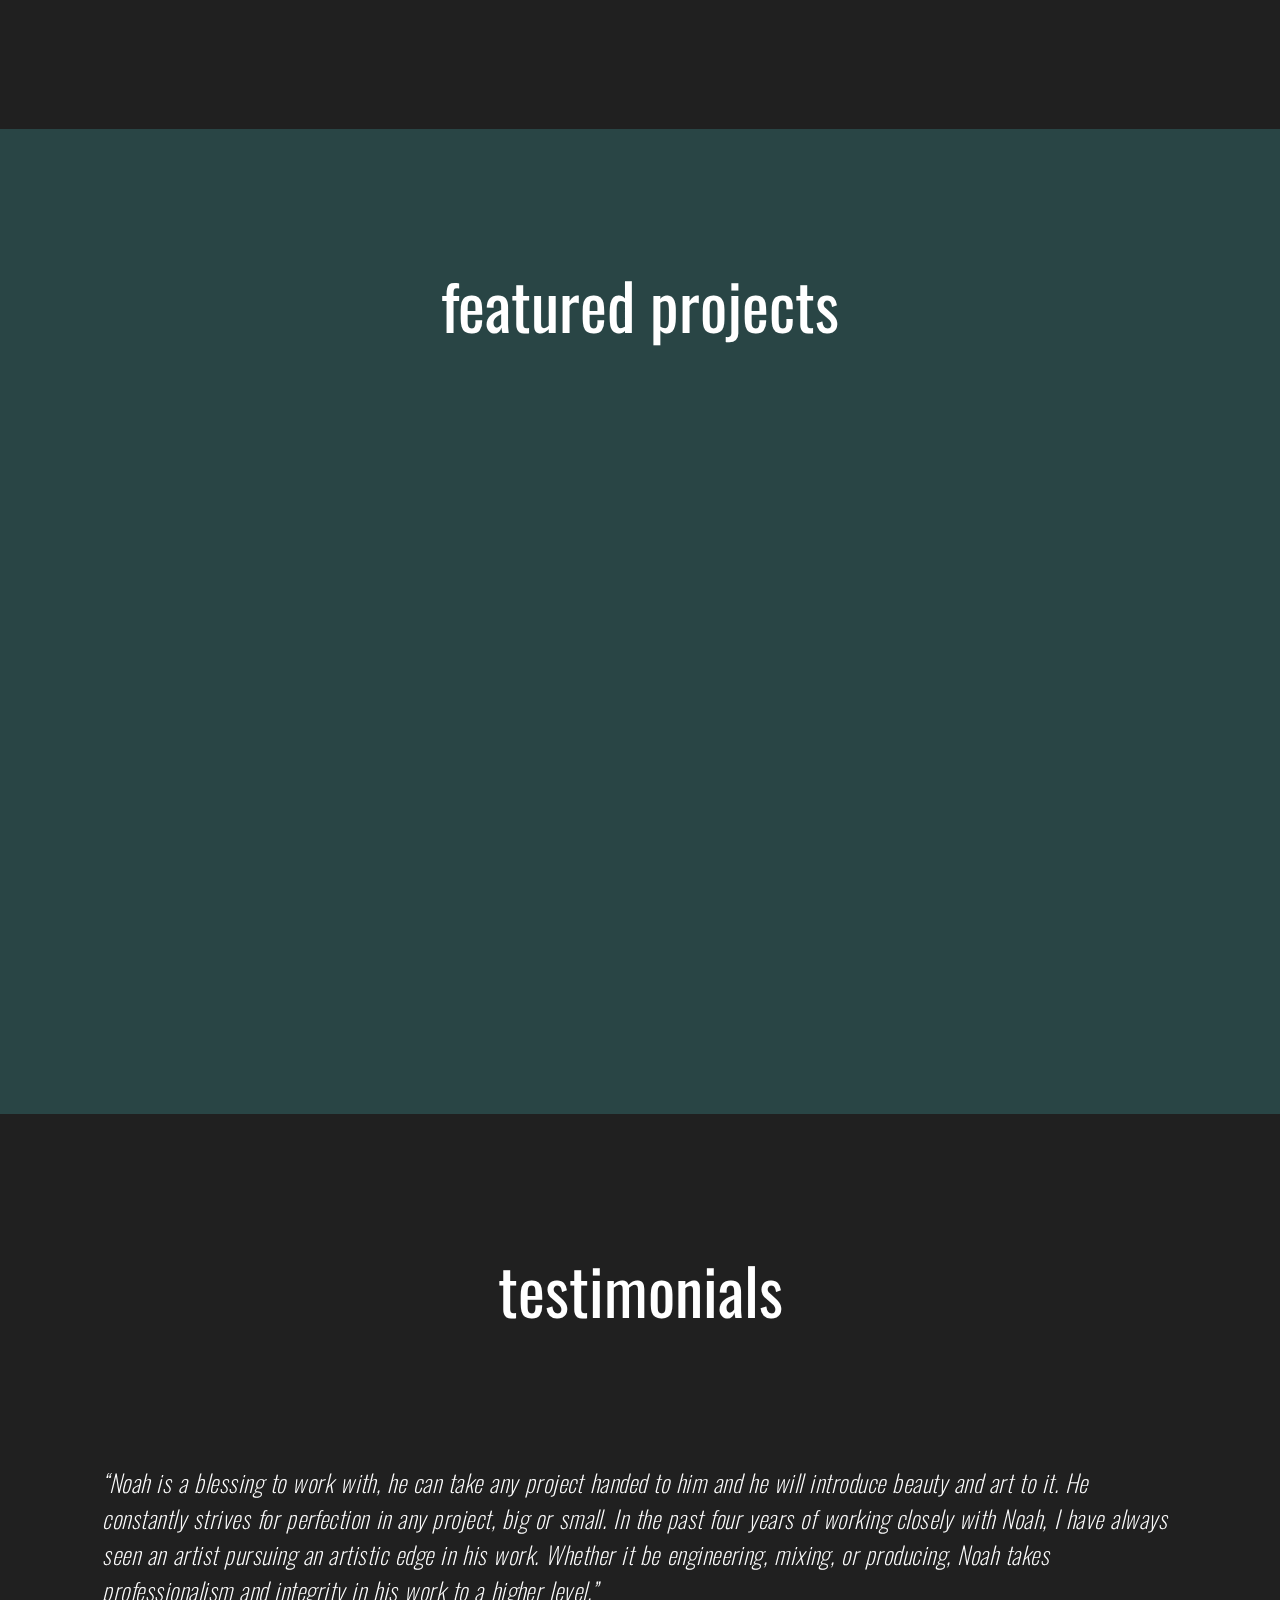
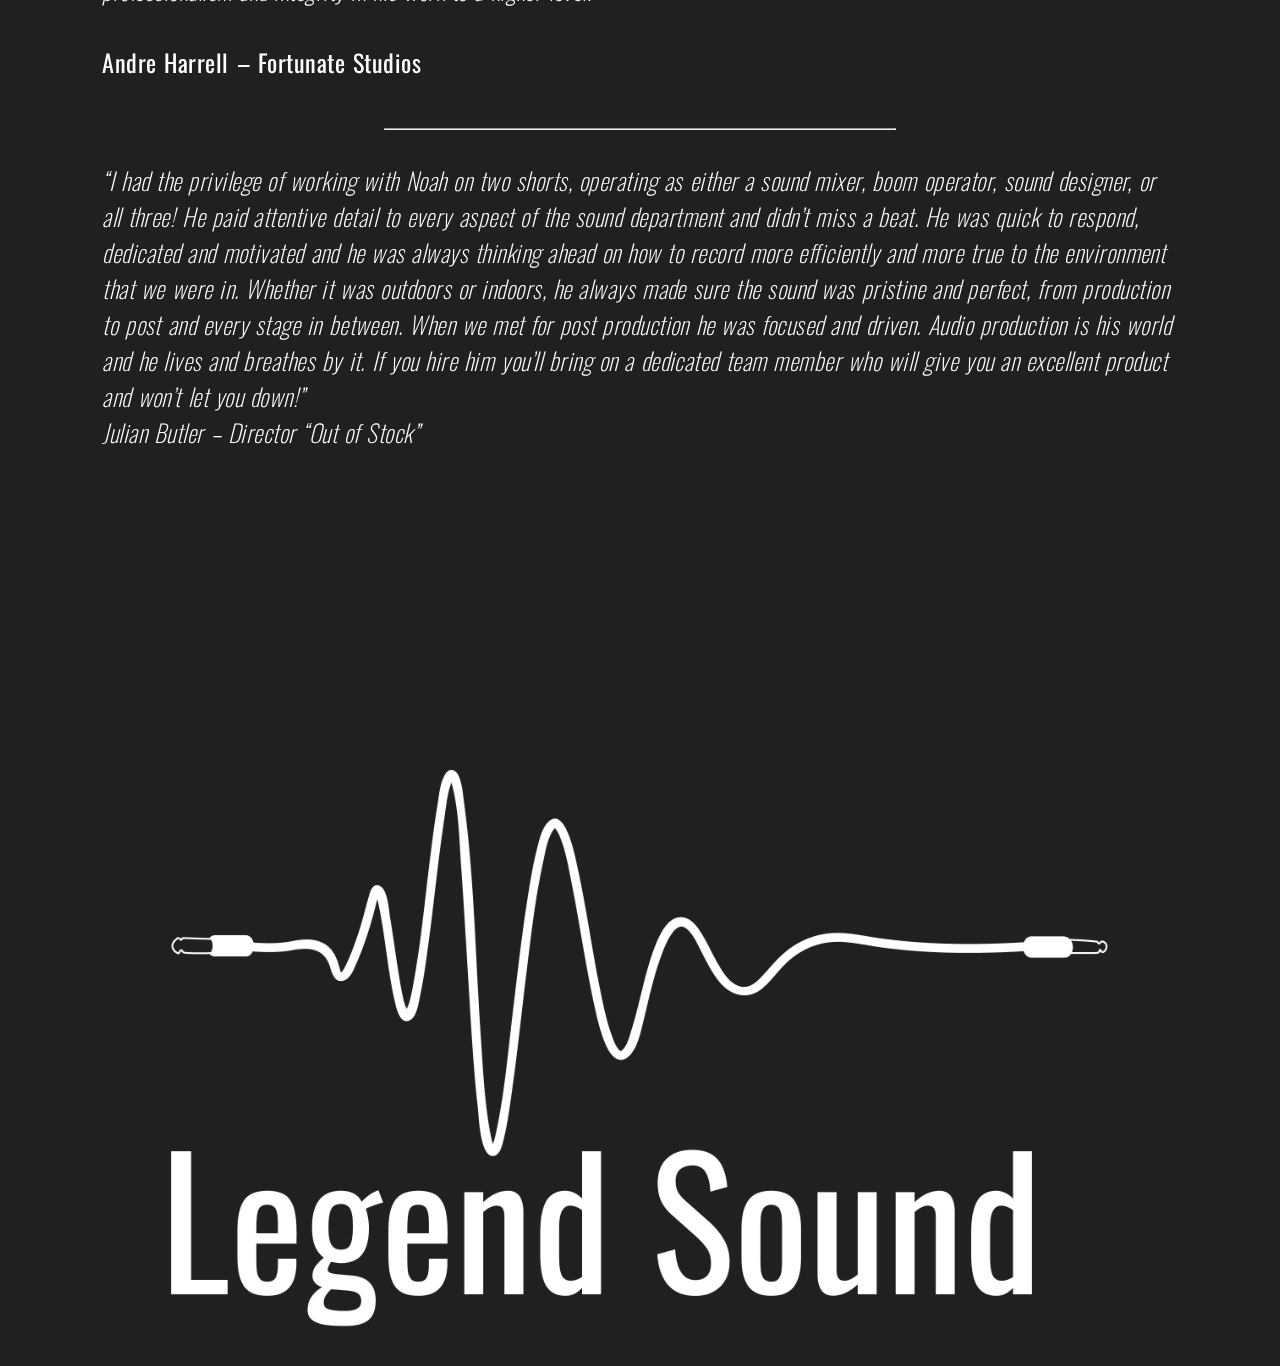
==== commit e7162437: "Commented out quote." ====
--- a/index.html
+++ b/index.html
@@ -2,7 +2,7 @@
 <html>
 <head>
   <title>Legend Sound | Bringing Music Lovers Excellent Music</title>
-  <link href="https://fonts.googleapis.com/css?family=Oswald:200,400" rel="stylesheet"> 
+  <link href="https://fonts.googleapis.com/css?family=Oswald:200,400" rel="stylesheet">
     <link href="CSS%20Legend%20Sound.css" type="text/css" rel="stylesheet">
     <link href="Quote.css" type="text/css" rel="stylesheet">
     <link href="navigation.css" type="text/css" rel="stylesheet">
@@ -13,31 +13,32 @@
 </script>
 </head>
 <body>
-    
-      <a href="Legend Sound.html"><img src="Legend%20Sound%20Logo%20White.png" alt="Legend Sound Logo" class="logo"></a>
-   
+
+      <a href="index.html"><img src="Legend%20Sound%20Logo%20White.png" alt="Legend Sound Logo" class="logo"></a>
+
 	<nav role="navigation">
   		<div class="navigation">
      		<button id="hamburger">&#9776</button>
       		<ul>
       			<li class="nav" ><img src="Legend Sound Logo White.png" id="nav-logo" alt="legend sound logo"></li>
-      			<li class="nav"><a href="Legend Sound.html">Home</a></li>
+      			<li class="nav"><a href="index.html">Home</a></li>
       			<li class="nav"><a href="Music.html">Music</a></li>
-      			<li class="nav"><a href="About.html">About</a></li> 
+      			<li class="nav"><a href="About.html">About</a></li>
       			<li class="nav"><a href="Blog.html">Blog</a></li>
       			<li class="nav"><a href="Contact.html">Contact</a></li></ul>
-   		</div> 
+   		</div>
 	</nav>
   <div id="header">
     <div class="header-image">
       </div>
-    
+
     <div class="header-text">
       <h1 id="header-main">Legend Sound</h1>
       <h2 id="subheading">Bringing Music Lovers Excellent Music</h2>
       <a href="#scroll"><img src="Arrow%20-2.png" alt="scroll down for more" class="scroll"></a></div>
-      </div>  
-   <div class="quote">
+      </div>
+<!--This is the quote builder. To be moved elsewhere -->
+  <!-- <div class="quote">
   		<div id="quote-tab">Get your free quote now!</div>
   		<div id="quote-body">
   			<form action="quote.php">
@@ -535,26 +536,26 @@
   				<span><input type="submit" value="submit  &raquo"></span>
   			</form>
   		</div>
-   </div> 
-    
+   </div> -->
+
   <div class="main">
-      
+
     <div id="services">
       <h3 id="special">Our Services</h3>
-    
+
         <div class="container">
           <div class="column-left">
             <h5> <img  class="service-img" src="Speaker.png" height="77"> Sound Design</h5>
-            <p class="services"> Producing a film or video? We can help! <br /> Whether it's recording Foley/sound effects or editing and mixing audio, we can help you produce that awesome short film or commercial spot!</p></div> 
+            <p class="services"> Producing a film or video? We can help! <br /> Whether it's recording Foley/sound effects or editing and mixing audio, we can help you produce that awesome short film or commercial spot!</p></div>
           <div class="column-center">
             <h5><img class="service-img" src="Equaliser.png" height="77">Audio Engineering</h5>
               <p class="services">Let Legend Sound produce your next EP or album! Tracking, mixing and mastering services available at great prices, contact us now for a free quote!</p></div>
-            <div class="column-right">  
+            <div class="column-right">
               <h5><img class="service-img" src="Microphone-02.png" height="77">Live Concert Tracking </h5>
               <p class="services">Legend sounds can track your band live! High quality, multi-track recording of live music for bands, orchestra, choir or theater productions. Fully edited, mixed and mastered digital recordings at an affordable rate.</p></div>
         </div>
     </div>
-      
+
    <!--- <div id="recent">
       <h3>Recent Posts</h3>
     </div> --->
@@ -562,7 +563,7 @@
       <h4>"Legend Sound is committed to bringing music lovers excellent music by partnering
 with independent artists and transferring the Arts to the digital realm through quality recording."</h4>
           </div>
-      
+
     <div id="featured">
         <h3>Featured Projects</h3>
         <div id="containing-block">
@@ -571,7 +572,7 @@
         	<div class="container-video">
         	<iframe class="video"  src="https://www.youtube.com/embed/SdXhfw25e94" width="629" height="354" frameborder="0" allowfullscreen></iframe></div></div>
     </div>
-      
+
    <div id="testimonials">
       <h3>Testimonials</h3>
       <p class="testimony-text">“Noah is a blessing to work with, he can take any project handed to him and he will introduce beauty and art to it. He constantly strives for perfection in any project, big or small. In the past four years of working closely with Noah, I have always seen an artist pursuing an artistic edge in his work. Whether it be engineering, mixing, or producing, Noah takes professionalism and integrity in his work to a higher level.”</p>
@@ -585,4 +586,4 @@
   <script type="text/javascript" src="navigation.js"></script>
   <script type="text/javascript" src="Quote.js"></script>
 </body>
-</html>+</html>
